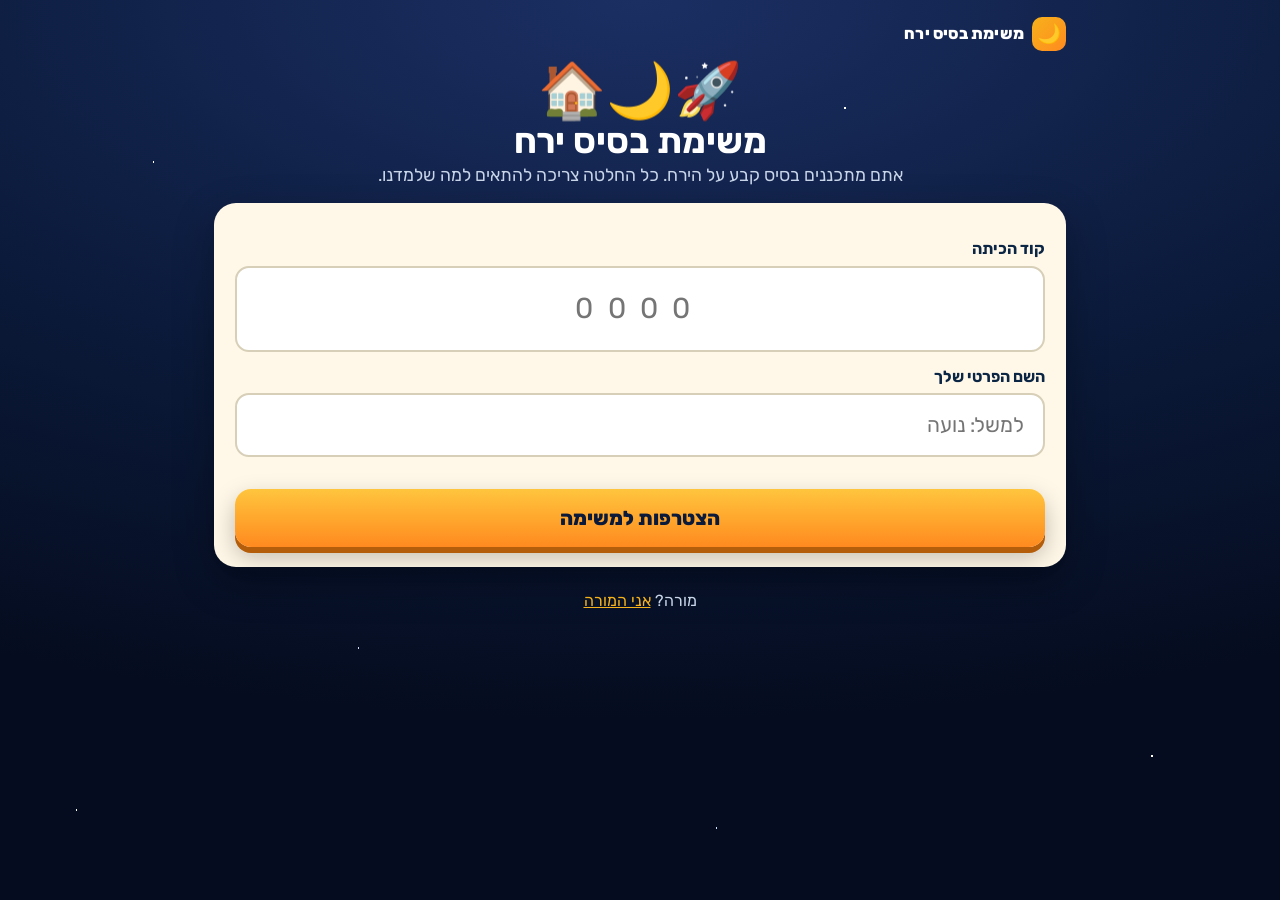
==== index.html @ 313924fa "משימת בסיס ירח – גרסת Google Sheets" ====
<!doctype html>
<html lang="he" dir="rtl">
<head>
<meta charset="utf-8">
<meta name="viewport" content="width=device-width, initial-scale=1, viewport-fit=cover">
<meta name="theme-color" content="#070f24">
<title>משימת בסיס ירח – משחק הירח</title>
<meta name="description" content="משחק לטאבלט על הירח: בוחרים אתר נחיתה, מזהים מופעים, מגינים מפני מטאוריטים, שורדים יום ולילה ומחשבים כבידה של שישית.">
<meta property="og:title" content="משימת בסיס ירח">
<meta property="og:description" content="כל תלמיד מתכנן בסיס קבע על הירח, ומחליט על פי מה שלמד.">
<link rel="icon" href="data:image/svg+xml,%3Csvg xmlns='http://www.w3.org/2000/svg' viewBox='0 0 100 100'%3E%3Ctext y='.9em' font-size='90'%3E%F0%9F%8C%99%3C/text%3E%3C/svg%3E">
<link rel="preload" href="fonts/Rubik.ttf" as="font" type="font/ttf" crossorigin>
<link rel="stylesheet" href="styles.css">
</head>
<body class="space">
<div class="s-wrap">
  <header class="s-top">
    <div class="brand"><span class="logo" aria-hidden="true">🌙</span><span>משימת בסיס ירח</span></div>
    <div class="chip-pts" id="ptsChip" hidden><span id="whoName"></span> · <span id="ptsVal">0</span> נק׳</div>
  </header>
  <div class="steps" id="steps" hidden aria-hidden="true"></div>
  <main id="app">
    <!-- JOIN -->
    <section class="screen" id="scr-join">
      <div class="hero center">
        <div class="big-emoji" aria-hidden="true">🚀🌙🏠</div>
        <h1>משימת בסיס ירח</h1>
        <p>אתם מתכננים בסיס קבע על הירח. כל החלטה צריכה להתאים למה שלמדנו.</p>
      </div>
      <form class="card" id="joinForm" novalidate>
        <label class="lbl" for="code">קוד הכיתה</label>
        <input class="field code-input" id="code" inputmode="numeric" pattern="[0-9]*" maxlength="4" autocomplete="off" placeholder="0000" required>
        <label class="lbl" for="name">השם הפרטי שלך</label>
        <input class="field" id="name" maxlength="14" autocomplete="given-name" placeholder="למשל: נועה" required>
        <p class="err" id="joinErr" role="alert"></p>
        <button class="btn wide" type="submit" id="joinBtn">הצטרפות למשימה</button>
      </form>
      <p class="small-link muted">מורה? <a href="teacher.html">אני המורה</a></p>
    </section>

    <!-- WAIT -->
    <section class="screen center" id="scr-wait" hidden>
      <div class="big-emoji" aria-hidden="true">👩‍🚀</div>
      <h1 style="margin:.2rem 0">שלום <span id="waitName"></span>!</h1>
      <div class="spinner" aria-hidden="true"></div>
      <p style="font-size:1.4rem;font-weight:700;margin:0">ספירה לאחור... מחכים למורה</p>
      <p class="muted">ברגע שהמורה יתחיל, המשימה תיפתח כאן.</p>
    </section>

    <!-- INTRO -->
    <section class="screen" id="scr-intro" hidden>
      <div class="card intro center">
        <span class="stage-tag" id="introTag">שלב 1 מתוך 6</span>
        <div class="big-emoji" id="introEmoji" style="margin-top:.6rem">📍</div>
        <h2 id="introTitle"></h2>
        <p id="introText"></p>
        <p id="introText2" style="color:#5a6b85"></p>
        <button class="btn wide" id="introGo" style="margin-top:1rem">יאללה, מתחילים!</button>
      </div>
    </section>

    <!-- QUESTION -->
    <section class="screen play" id="scr-q" hidden>
      <div class="bar"><span class="title" id="qTitle"></span><span class="meta" id="qMeta"></span></div>
      <div class="q-card card" id="qCard">
        <p class="q-text" id="qText"></p>
        <div class="visual" id="qVisual"></div>
        <div class="opts" id="qOpts"></div>
        <form class="num-row" id="qNum" hidden novalidate>
          <input class="field num-input" id="numIn" inputmode="decimal" autocomplete="off" aria-label="התשובה שלך">
          <span class="unit" id="numUnit"></span>
          <button class="btn" type="submit" id="numGo">בדיקה</button>
        </form>
        <div class="fb" id="qFb" hidden aria-live="polite"></div>
        <button class="btn wide" id="qNext" hidden>המשך ←</button>
      </div>
    </section>

    <!-- FACT CARD -->
    <section class="screen" id="scr-fact" hidden>
      <div class="card fact-card" id="factCard"></div>
    </section>

    <!-- REPORT / END -->
    <section class="screen" id="scr-end" hidden>
      <div class="card center report">
        <div class="big-emoji" aria-hidden="true">📋🌙</div>
        <h2 style="margin:.3rem 0" id="endTitle">דו״ח המשימה</h2>
        <div class="stars" id="endStars" aria-label=""></div>
        <p class="score-big" id="endScore">0</p>
        <p style="margin:0 0 .8rem;font-weight:700">נקודות</p>
        <div id="endReport"></div>
        <p style="font-size:1.35rem;font-weight:800;margin:1rem 0 0">חכו לסיכום של כל הכיתה על הלוח 👀</p>
      </div>
    </section>
  </main>
</div>
<script src="config.js"></script>
<script src="api.js"></script>
<script src="student.js"></script>
</body>
</html>
---- styles.css ----
@font-face{font-family:"Rubik";src:url("fonts/Rubik.ttf") format("truetype");font-weight:300 900;font-display:swap}
:root{--navy:#0b1a3a;--navy2:#13315c;--navy3:#1d4a80;--gold:#f6b21b;--orange:#ff8a1f;--cream:#fff8e8;--ink:#0b2545;--ok:#2fbf71;--bad:#ef5b5b;--sky:#8ec5ff;--glow:#ffe14d}
*{box-sizing:border-box}
html,body{margin:0;padding:0}
body{font-family:"Rubik",system-ui,-apple-system,"Segoe UI",Arial,sans-serif;background:radial-gradient(120% 80% at 50% 0%,#1a3f70 0%,var(--navy) 60%,#071a33 100%) fixed;color:#fff;min-height:100vh;min-height:100dvh;-webkit-tap-highlight-color:transparent;line-height:1.35}
button{font-family:inherit}
[hidden]{display:none!important}
a{color:var(--gold)}
:focus-visible{outline:3px solid var(--gold);outline-offset:3px}
.btn{appearance:none;border:0;border-radius:16px;background:linear-gradient(180deg,#ffc53d,var(--orange));color:var(--navy);font-weight:800;font-size:1.25rem;padding:.85em 1.4em;min-height:56px;cursor:pointer;box-shadow:0 6px 0 #b45d0a,0 10px 24px rgba(0,0,0,.25);transition:transform .08s,box-shadow .08s;touch-action:manipulation}
.btn:active{transform:translateY(4px);box-shadow:0 2px 0 #b45d0a,0 4px 10px rgba(0,0,0,.25)}
.btn[disabled]{opacity:.5;cursor:default}
.btn.ghostbtn{background:rgba(255,255,255,.12);color:#fff;box-shadow:inset 0 0 0 2px rgba(255,255,255,.35)}
.btn.wide{width:100%}
.brand{display:flex;align-items:center;gap:.5rem;font-weight:800;letter-spacing:.2px}
.brand .logo{width:34px;height:34px;border-radius:10px;background:linear-gradient(135deg,var(--gold),var(--orange));display:grid;place-items:center;color:var(--navy);font-size:1.2rem}
.muted{color:#c9d6ea}
.card{background:var(--cream);color:var(--ink);border-radius:22px;padding:1.3rem;box-shadow:0 14px 40px rgba(0,0,0,.3)}
input.field{width:100%;font:inherit;font-size:1.3rem;padding:.75em .9em;border-radius:14px;border:2px solid #d8cfb8;background:#fff;color:var(--ink);min-height:56px}
input.field:focus{border-color:var(--orange);outline:none;box-shadow:0 0 0 4px rgba(255,138,31,.25)}
label.lbl{display:block;font-weight:700;margin:.9rem 0 .35rem}
.err{color:#b3261e;font-weight:700;min-height:1.4em;margin:.6rem 0 0}

/* ===== student ===== */
.s-wrap{max-width:720px;margin:0 auto;padding:12px 14px 20px;min-height:100vh;min-height:100dvh;display:flex;flex-direction:column}
.s-top{display:flex;align-items:center;justify-content:space-between;gap:.5rem;min-height:44px}
.chip-pts{background:rgba(255,255,255,.12);border-radius:999px;padding:.3rem .8rem;font-weight:700;white-space:nowrap}
.screen{flex:1;display:flex;flex-direction:column;justify-content:center;gap:1rem;padding-top:8px}
.hero h1{font-size:2.2rem;margin:.2rem 0;line-height:1.1}
.hero p{margin:0;color:#c9d6ea;font-size:1.1rem}
.code-input{letter-spacing:.5em;text-align:center;font-weight:800;font-size:1.8rem!important;direction:ltr}
.small-link{text-align:center;margin-top:.4rem}
.center{text-align:center}
.spinner{width:64px;height:64px;border-radius:50%;border:7px solid rgba(255,255,255,.15);border-top-color:var(--gold);margin:1rem auto;animation:spin 1s linear infinite}
@keyframes spin{to{transform:rotate(360deg)}}
.big-emoji{font-size:3.4rem;line-height:1}
.stage-tag{display:inline-block;background:var(--gold);color:var(--navy);font-weight:800;border-radius:999px;padding:.2rem .8rem;font-size:.95rem}
.intro h2{font-size:1.9rem;margin:.5rem 0 .3rem}
.intro p{font-size:1.15rem;margin:.2rem 0}
.bar{display:flex;align-items:center;justify-content:space-between;gap:.5rem;font-weight:700;margin-bottom:4px}
.bar .title{font-size:1.05rem}
.bar .meta{font-size:.95rem;color:#ffe3a3;white-space:nowrap}
.play{justify-content:flex-start;gap:.6rem}

/* stage 1 */
.neuron-box{background:rgba(255,255,255,.06);border-radius:18px;padding:6px;border:1px solid rgba(255,255,255,.12)}
.neuron-box svg{display:block;width:100%;height:auto;max-height:48vh;touch-action:none}
.part path,.part line{fill:none;stroke:#4f6a91;stroke-width:6;stroke-linecap:round;stroke-linejoin:round;transition:stroke .4s}
.part circle.body,.part rect{fill:#2a4870;stroke:#4f6a91;stroke-width:3;transition:fill .4s,stroke .4s}
.part circle.nuc{fill:#3c5d88;stroke:none;transition:fill .4s}
.part circle.bulb{fill:#2a4870;stroke:#4f6a91;stroke-width:3;transition:fill .4s}
.part.on path,.part.on line{stroke:var(--sky)}
.part.on circle.body{fill:#5aa2ef;stroke:var(--sky)}
.part.on circle.nuc{fill:#173b6b}
.part.on rect{fill:#fff3cf;stroke:var(--gold)}
.part.on circle.bulb{fill:#ffb347;stroke:var(--orange)}
.zone circle{fill:rgba(246,178,27,.12);stroke:var(--gold);stroke-width:2.5;stroke-dasharray:6 5}
.zone text{fill:var(--gold);font-weight:800;font-size:20px;font-family:Rubik,sans-serif}
.zone line{stroke:var(--gold);stroke-width:1.5;stroke-dasharray:3 4;opacity:.7}
.zone.hot circle{fill:rgba(246,178,27,.4);stroke-dasharray:none}
.zone.done circle{display:none}
.zone .pill{display:none}
.zone.done .pill{display:block}
.zone .pill rect{fill:var(--ok);stroke:none}
.zone .pill text{fill:#fff;font-size:13px;font-weight:700}
.zone.done>text{display:none}
.zone.shake,.chip.shake{animation:shake .45s}
.zone{transform-box:fill-box;transform-origin:center}
@keyframes shake{0%,100%{transform:translateX(0)}20%{transform:translateX(-7px)}40%{transform:translateX(7px)}60%{transform:translateX(-5px)}80%{transform:translateX(5px)}}
.tray{display:flex;flex-wrap:wrap;gap:8px;justify-content:center}
.chip{background:#fff;color:var(--navy);border-radius:14px;padding:.6rem .85rem;font-weight:800;font-size:1.05rem;min-height:52px;display:flex;align-items:center;gap:.35rem;box-shadow:0 4px 0 #c8b98f;touch-action:none;user-select:none;-webkit-user-select:none;cursor:grab;border:3px solid transparent}
.chip.sel{border-color:var(--orange)}
.chip.used{visibility:hidden}
.chip.drag-ghost{position:fixed;z-index:50;pointer-events:none;transform:translate(-50%,-60%) scale(1.08) rotate(-2deg);box-shadow:0 12px 30px rgba(0,0,0,.45);opacity:.95;margin:0}
.role{min-height:3.2em;background:rgba(47,191,113,.16);border:1px solid rgba(47,191,113,.5);border-radius:14px;padding:.55rem .8rem;font-size:1.05rem;display:flex;align-items:center;gap:.5rem}
.role.idle{background:rgba(255,255,255,.06);border-color:rgba(255,255,255,.12);color:#c9d6ea}
.role.bad{background:rgba(239,91,91,.16);border-color:rgba(239,91,91,.55)}
.role.pop{animation:pop .35s}
@keyframes pop{0%{transform:scale(.94)}60%{transform:scale(1.03)}100%{transform:scale(1)}}

/* stage 2/3 */
.route-box{background:rgba(0,0,0,.18);border-radius:18px;border:1px solid rgba(255,255,255,.12);position:relative;flex:1;min-height:0;display:flex;align-items:center;justify-content:center;touch-action:manipulation}
.route-box svg{display:block;width:100%;height:100%;max-height:calc(100dvh - 250px);min-height:300px}
.r-n path,.r-n line{fill:none;stroke:var(--sky);stroke-width:5;stroke-linecap:round;stroke-linejoin:round}
.r-n circle.body{fill:#5aa2ef;stroke:var(--sky);stroke-width:3}
.r-n circle.nuc{fill:#173b6b}
.r-n circle.bulb{fill:#ffb347;stroke:var(--orange);stroke-width:2}
.r-n rect.my{fill:#fff3cf;stroke:var(--gold);stroke-width:2}
.dmg rect.my{fill:#7d7564;stroke:#a89c80;stroke-dasharray:4 3;opacity:.75}
.dmg .crack{stroke:#2a2a2a;stroke-width:2;fill:none}
.lbl-s{fill:#c9d6ea;font-size:12px;font-weight:600;font-family:Rubik,sans-serif}
.gate circle.ring{fill:none;stroke:var(--gold);stroke-width:3;opacity:.35}
.gate text{fill:#ffe3a3;font-size:11px;font-weight:700;font-family:Rubik,sans-serif;opacity:.65}
.gate.near circle.ring,.gate.wait circle.ring{opacity:1;stroke-width:4;animation:glow .5s ease-in-out infinite alternate}
.gate.near text,.gate.wait text{opacity:1}
.gate.passed circle.ring{stroke:var(--ok);opacity:.9;animation:none}
.gate.off circle.ring{opacity:.15!important;animation:none}
@keyframes glow{from{filter:drop-shadow(0 0 2px #ffcf4d)}to{filter:drop-shadow(0 0 9px #ffcf4d)}}
.muscle{transform-box:fill-box;transform-origin:50% 50%;transition:transform .25s}
.muscle ellipse{fill:#e8746a;stroke:#ffb3a8;stroke-width:3}
.muscle path{stroke:#b84b42;stroke-width:2;fill:none;opacity:.7}
.muscle.flex{animation:flex 1s ease-in-out}
@keyframes flex{0%,100%{transform:scale(1,1)}35%,65%{transform:scale(var(--fx,1.35),var(--fy,.72))}}
.fly{font-size:14px;font-weight:800;font-family:Rubik,sans-serif;paint-order:stroke;stroke:#0b2545;stroke-width:3px;animation:fly 1s ease-out forwards}
@keyframes fly{from{opacity:1;transform:translateY(0)}to{opacity:0;transform:translateY(-26px)}}
.tap{width:100%;min-height:78px;font-size:1.6rem;border-radius:20px}
.tap.hit{animation:pop .2s}
.status-line{min-height:1.6em;text-align:center;font-weight:700;font-size:1.1rem}
.status-line.good{color:#7ff0b0}.status-line.bad{color:#ffb0b0}
.strength{display:flex;align-items:center;gap:.5rem;font-size:.95rem;font-weight:700}
.strength .track{flex:1;height:12px;background:rgba(255,255,255,.15);border-radius:99px;overflow:hidden}
.strength .fill{display:block;height:100%;background:linear-gradient(90deg,var(--ok),#ffd23f);width:100%;transition:width .3s}
.oneway{font-size:.95rem;text-align:center;color:#ffe3a3;font-weight:700}

/* results */
.compare{display:grid;gap:.6rem;margin:.6rem 0}
.cmp-row{display:grid;grid-template-columns:5.5em 1fr 4.5em;align-items:center;gap:.5rem;font-weight:700}
.cmp-track{height:22px;background:#eadfc6;border-radius:99px;overflow:hidden}
.cmp-fill{height:100%;border-radius:99px}
.stars{font-size:3rem;letter-spacing:.15em;text-align:center}
.score-big{font-size:3rem;font-weight:900;text-align:center;color:var(--orange);margin:0}
.conclusion{background:#fff0cc;border-radius:14px;padding:.7rem .9rem;font-weight:700;border-inline-start:6px solid var(--orange)}

/* ===== teacher ===== */
.t-wrap{max-width:1800px;margin:0 auto;padding:18px 26px 30px;min-height:100vh}
.t-top{display:flex;align-items:center;justify-content:space-between;gap:1rem;flex-wrap:wrap;margin-bottom:14px}
.t-top .brand{font-size:1.5rem}
.t-actions{display:flex;gap:.7rem;flex-wrap:wrap;align-items:center}
.t-home{display:grid;place-items:center;min-height:70vh;text-align:center}
.t-home h1{font-size:3rem;margin:.3rem 0}
.lobby{display:grid;grid-template-columns:minmax(300px,520px) 1fr;gap:26px;align-items:start}
.join-card{text-align:center}
.join-card .qr{background:#fff;border-radius:16px;padding:12px;display:inline-block;line-height:0}
.join-card .qr svg{width:min(380px,70vw);height:auto}
.code-huge{font-size:clamp(4rem,9vw,8rem);font-weight:900;letter-spacing:.12em;direction:ltr;color:var(--navy);line-height:1;margin:.3rem 0}
.join-url{font-weight:700;direction:ltr;color:var(--navy3);font-size:1.15rem;word-break:break-all}
.names{display:flex;flex-wrap:wrap;gap:10px;align-content:flex-start}
.name-tag{background:#fff;color:var(--navy);font-weight:800;font-size:1.35rem;padding:.45rem 1rem;border-radius:999px;animation:pop .35s;border:0;cursor:pointer;font-family:inherit}
.name-tag:hover{background:#ffe1e1}
.count-big{font-size:2.2rem;font-weight:900}
.t-play{display:grid;grid-template-columns:1fr 360px;gap:22px;align-items:start}
.grid{display:grid;grid-template-columns:repeat(auto-fill,minmax(210px,1fr));gap:10px}
.st-card{background:rgba(255,255,255,.08);border:1px solid rgba(255,255,255,.14);border-radius:14px;padding:.55rem .7rem;display:grid;gap:.3rem}
.st-card.done{background:rgba(47,191,113,.18);border-color:rgba(47,191,113,.6)}
.st-card.away{opacity:.55}
.st-head{display:flex;justify-content:space-between;align-items:center;gap:.4rem;font-weight:800;font-size:1.25rem}
.st-head .nm{overflow:hidden;text-overflow:ellipsis;white-space:nowrap}
.st-meta{display:flex;justify-content:space-between;font-size:1.05rem;color:#dce6f5}
.pbar{height:10px;background:rgba(255,255,255,.15);border-radius:99px;overflow:hidden}
.pbar i{display:block;height:100%;background:linear-gradient(90deg,var(--gold),var(--orange));border-radius:99px;transition:width .6s}
.st-card.done .pbar i{background:var(--ok)}
.board{position:sticky;top:12px}
.board h2{margin:0 0 .6rem;font-size:1.5rem}
.board ol{list-style:none;margin:0;padding:0;display:grid;gap:8px}
.board li{display:grid;grid-template-columns:2.2em 1fr auto;align-items:center;gap:.5rem;background:#fff;color:var(--navy);border-radius:14px;padding:.55rem .8rem;font-weight:800;font-size:1.25rem}
.board li .rk{background:var(--navy);color:var(--gold);border-radius:50%;width:1.8em;height:1.8em;display:grid;place-items:center;font-size:1rem}
.board li:nth-child(1) .rk{background:var(--gold);color:var(--navy)}
.board li .nm{overflow:hidden;text-overflow:ellipsis;white-space:nowrap}
.stats-mini{display:grid;grid-template-columns:repeat(3,1fr);gap:8px;margin-bottom:14px}
.stat{background:rgba(255,255,255,.08);border-radius:14px;padding:.5rem .7rem;text-align:center}
.stat b{display:block;font-size:1.8rem;color:var(--gold)}
.mini-join{display:flex;align-items:center;gap:12px;background:var(--cream);color:var(--navy);border-radius:16px;padding:10px 14px;margin-top:14px}
.mini-join .qr{background:#fff;line-height:0}
.mini-join .qr svg{width:110px;height:110px}
.mini-join .c{font-size:2.6rem;font-weight:900;direction:ltr;letter-spacing:.08em}
.final{display:grid;grid-template-columns:1.2fr 1fr;gap:26px;align-items:end}
.podium{display:grid;grid-template-columns:1fr 1fr 1fr;gap:14px;align-items:end;min-height:430px}
.pod{display:flex;flex-direction:column;align-items:center;gap:.4rem;animation:rise .8s ease-out both}
.pod .who{font-size:1.7rem;font-weight:900;text-align:center;word-break:break-word}
.pod .p{font-size:1.2rem;color:var(--gold);font-weight:800}
.pod .block{width:100%;border-radius:16px 16px 0 0;display:grid;place-items:center;font-size:3.4rem;font-weight:900;color:var(--navy)}
.pod.first .block{height:250px;background:linear-gradient(180deg,#ffd862,var(--gold))}
.pod.second .block{height:180px;background:linear-gradient(180deg,#e9eef5,#b8c4d4)}
.pod.third .block{height:130px;background:linear-gradient(180deg,#f2c39a,#d68a4f)}
.pod.first{animation-delay:.6s}.pod.second{animation-delay:.3s}
@keyframes rise{from{opacity:0;transform:translateY(40px)}to{opacity:1;transform:none}}
.summary h2{margin:0 0 .5rem;font-size:1.8rem}
.summary .cmp-row{grid-template-columns:7em 1fr 5em;font-size:1.25rem}
.summary .cmp-track{height:30px}
.big-concl{font-size:1.35rem}
@media (max-width:1000px){.lobby,.t-play,.final{grid-template-columns:1fr}.board{position:static}}
@media (max-width:420px){.hero h1{font-size:1.9rem}.chip{font-size:.98rem;padding:.55rem .7rem}}

/* ===== moon base additions ===== */
body.space{background:
  radial-gradient(1.5px 1.5px at 12% 18%,#fff 60%,transparent 61%),radial-gradient(1px 1px at 28% 72%,#cfe0ff 60%,transparent 61%),
  radial-gradient(1.5px 1.5px at 66% 12%,#fff 60%,transparent 61%),radial-gradient(1px 1px at 82% 44%,#fff 60%,transparent 61%),
  radial-gradient(1px 1px at 46% 36%,#dfe8ff 60%,transparent 61%),radial-gradient(1.5px 1.5px at 90% 84%,#fff 60%,transparent 61%),
  radial-gradient(1px 1px at 6% 90%,#fff 60%,transparent 61%),radial-gradient(1px 1px at 56% 92%,#cfe0ff 60%,transparent 61%),
  radial-gradient(120% 80% at 50% 0%,#1b2f63 0%,#0b1a3a 55%,#050c1f 100%);background-color:#050c1f;background-attachment:scroll}
html{background:#050c1f}
.s-wrap{max-width:880px}
.steps{display:flex;justify-content:center;gap:6px;margin:4px 0 2px}
.steps span{width:38px;height:38px;border-radius:50%;display:grid;place-items:center;background:rgba(255,255,255,.08);font-size:1.1rem;opacity:.55;border:2px solid transparent}
.steps span.done{background:rgba(47,191,113,.25);opacity:1}
.steps span.now{background:rgba(246,178,27,.25);border-color:var(--gold);opacity:1;transform:scale(1.1)}
.q-card{display:flex;flex-direction:column;gap:.8rem;padding:1.1rem 1.1rem 1.2rem}
.q-text{font-size:1.4rem;font-weight:700;margin:0;line-height:1.4}
.q-text.bonus{background:#fff0cc;border-radius:12px;padding:.5rem .7rem;border-inline-start:6px solid var(--gold)}
.visual{display:flex;justify-content:center}
.visual svg{width:100%;height:auto;max-height:46vh;border-radius:16px}
.map-svg{background:#0b1a3a;touch-action:manipulation}
.map-lbl{fill:#fff;font:700 19px Rubik,sans-serif}
.pin{cursor:pointer}
.pin circle{fill:var(--gold);stroke:#fff;stroke-width:4;filter:drop-shadow(0 3px 4px rgba(0,0,0,.5))}
.pin text{fill:var(--navy);font:900 24px Rubik,sans-serif;pointer-events:none}
.pin.sel circle{fill:var(--ok)}
.pin:focus-visible circle{stroke:var(--orange)}
.orbit-svg{background:#0b1a3a}
.sun-lbl{fill:#5a3a00;font:800 15px Rubik,sans-serif}.earth-lbl{fill:#cfe0ff;font:700 14px Rubik,sans-serif}
.note-lbl{fill:#9fb3d4;font:500 13px Rubik,sans-serif}.pos-lbl{fill:var(--gold);font:900 20px Rubik,sans-serif}
.crater-svg{background:#0b1a3a}.cr-lbl{fill:#fff;font:700 17px Rubik,sans-serif}
.pic-emoji{font-size:3.6rem;line-height:1.2;text-align:center;letter-spacing:.05em;direction:ltr;background:#0b1a3a;border-radius:16px;padding:.6rem 1rem;width:100%}
.thermo{display:grid;grid-template-columns:1fr 1fr;gap:10px;width:100%}
.thermo div{border-radius:16px;padding:.7rem;text-align:center;font-weight:700;font-size:1.2rem}
.thermo b{font-size:1.6rem;direction:ltr;display:inline-block}
.t-day{background:linear-gradient(180deg,#ffd166,#ff8a1f);color:#4a2400}.t-night{background:linear-gradient(180deg,#1d3a78,#0b1a3a);color:#dce8ff}
.opts{display:grid;gap:10px}
.opts.grid4{grid-template-columns:repeat(2,1fr)}
.opt{appearance:none;font:inherit;font-size:1.2rem;font-weight:700;text-align:start;background:#fff;color:var(--navy);border:3px solid #d8cfb8;border-radius:16px;padding:.8rem 1rem;min-height:64px;display:flex;align-items:center;gap:.7rem;cursor:pointer;box-shadow:0 4px 0 #c8b98f;touch-action:manipulation;transition:transform .08s}
.opt:active{transform:translateY(3px);box-shadow:0 1px 0 #c8b98f}
.grid4 .opt{flex-direction:column;justify-content:center;text-align:center;gap:.3rem}
.opt[disabled]{cursor:default}
.opt.ok{background:#dcf7e8;border-color:var(--ok);box-shadow:0 4px 0 #23965a}
.opt.bad{background:#ffe2e0;border-color:var(--bad);box-shadow:0 4px 0 #b3443f}
.opt.mid{background:#fff1cc;border-color:var(--gold);box-shadow:0 4px 0 #c08a10}
.opt.dim{opacity:.5}
.opt.chosen{outline:4px solid var(--navy);outline-offset:2px}
.moon-ico{flex:0 0 auto}
.order .opt.ord{position:relative}
.ord-n{flex:0 0 2.2em;height:2.2em;border-radius:50%;background:#eee6d2;display:grid;place-items:center;font-weight:900;font-size:1.1rem}
.opt.picked .ord-n{background:var(--gold)}
.ord-y{margin-inline-start:auto;font-weight:800;color:#3b4b66;white-space:nowrap}
.ord-hint{margin:.2rem 0 0;color:#5a6b85;font-weight:600;text-align:center}
.num-row{display:flex;gap:10px;align-items:center}
.num-input{font-size:2rem!important;text-align:center;font-weight:800;direction:ltr;max-width:200px}
.num-input.ok{border-color:var(--ok);background:#dcf7e8}.num-input.bad{border-color:var(--bad);background:#ffe2e0}
.unit{font-size:1.4rem;font-weight:800}
.num-row .btn{flex:1}
.fb{border-radius:16px;padding:.8rem 1rem;font-size:1.15rem;line-height:1.45;animation:pop .35s}
.fb p{margin:.35rem 0}
.fb.good{background:#dcf7e8;border-inline-start:7px solid var(--ok)}
.fb.mid{background:#fff1cc;border-inline-start:7px solid var(--gold)}
.fb.bad{background:#ffe9e7;border-inline-start:7px solid var(--bad)}
.fb-head{font-size:1.35rem;font-weight:900;display:flex;justify-content:space-between;gap:.5rem;flex-wrap:wrap}
.fb-pts{color:#3b4b66;font-size:1.05rem}
.why{color:#24344f}
.fact-in{background:#0b1a3a;color:#fff;border-radius:16px;padding:.8rem 1rem;width:100%}
.fact-h{font-weight:900;font-size:1.35rem;color:var(--gold);margin-bottom:.3rem}
.facts{list-style:none;margin:0;padding:0;display:grid;gap:.55rem}
.facts li{display:flex;gap:.6rem;align-items:flex-start;font-size:1.15rem;line-height:1.45}
.fe{font-size:1.6rem;flex:0 0 auto;line-height:1.1}
.fly-pts{position:fixed;top:64px;inset-inline-end:24px;font-size:2rem;font-weight:900;z-index:60;animation:flyup 1.2s ease-out forwards;pointer-events:none;text-shadow:0 2px 8px rgba(0,0,0,.6)}
.fly-pts.good{color:#7ff0b0}.fly-pts.mid{color:var(--gold)}.fly-pts.bad{color:#ffb0b0}
@keyframes flyup{from{opacity:1;transform:translateY(0)}to{opacity:0;transform:translateY(-40px)}}
.lot{display:grid;grid-template-columns:repeat(3,1fr);gap:8px;background:linear-gradient(180deg,#b9b9b2,#8a8a84);border-radius:18px;padding:10px;margin-top:.8rem}
.slot{appearance:none;font:inherit;aspect-ratio:1.25;border-radius:14px;border:3px dashed rgba(255,255,255,.75);background:rgba(0,0,0,.12);color:#fff;font-size:2rem;font-weight:800;cursor:pointer;display:flex;flex-direction:column;align-items:center;justify-content:center;gap:.1rem;touch-action:manipulation}
.slot.full{border-style:solid;background:rgba(11,26,58,.85)}
.slot small,.mod small{font-size:.9rem;font-weight:700}
.se{font-size:2.2rem;line-height:1}
.tray2{display:grid;grid-template-columns:repeat(3,1fr);gap:8px;margin-top:10px}
.mod{appearance:none;font:inherit;background:#fff;border:3px solid #d8cfb8;border-radius:14px;padding:.5rem .3rem;min-height:84px;display:flex;flex-direction:column;align-items:center;justify-content:center;gap:.2rem;color:var(--navy);cursor:pointer;box-shadow:0 4px 0 #c8b98f;touch-action:manipulation}
.mod.sel{border-color:var(--orange);background:#fff1cc;transform:translateY(-3px)}
.mod.used{opacity:.4}
.mod.locked{background:#e9e4d8;color:#8a8270;cursor:default;box-shadow:none}
.report .rep{display:grid;gap:8px;text-align:start;margin-top:.6rem}
.rep-row{display:grid;grid-template-columns:2.4em 1fr auto;gap:.5rem;align-items:center;background:#fff;border-radius:14px;padding:.55rem .8rem}
.re{font-size:1.6rem}.rl b{display:block;font-size:1.1rem}.rl small{color:#4b5a74;font-weight:600;font-size:1rem}
.rs{font-weight:900;font-size:1.25rem;color:var(--navy)}
.mini-lot{display:grid;grid-template-columns:repeat(3,52px);gap:5px;justify-content:center;background:#9c9c95;border-radius:12px;padding:6px;width:max-content;margin:.2rem auto .4rem}
.mini-lot span{height:44px;border-radius:8px;background:rgba(0,0,0,.12);display:grid;place-items:center;font-size:1.7rem}
.stats8{grid-template-columns:repeat(8,1fr)}
.stats8 .stat{font-size:.95rem;padding:.4rem .2rem}
.stats8 .stat b{font-size:1.5rem}
.dist .cmp-row{grid-template-columns:9em 1fr 3.5em;font-size:1.15rem}
.dist .cmp-track{height:24px}
@media (max-width:560px){
  .q-text{font-size:1.2rem}.opt{font-size:1.08rem;min-height:56px;padding:.65rem .8rem}
  .pic-emoji{font-size:2.8rem}.facts li{font-size:1.05rem}
  .tray2{grid-template-columns:repeat(3,1fr)}.mod small{font-size:.78rem}.se{font-size:1.8rem}
  .steps span{width:32px;height:32px;font-size:.95rem}
  .fb{font-size:1.05rem}
}
@media (max-width:1000px){.stats8{grid-template-columns:repeat(4,1fr)}}

.stars{color:var(--gold)}
.visual .pic-emoji svg.moon-ico{width:1.1em;height:1.1em;max-height:none;vertical-align:middle;border-radius:0}
.fly-pts{direction:ltr}
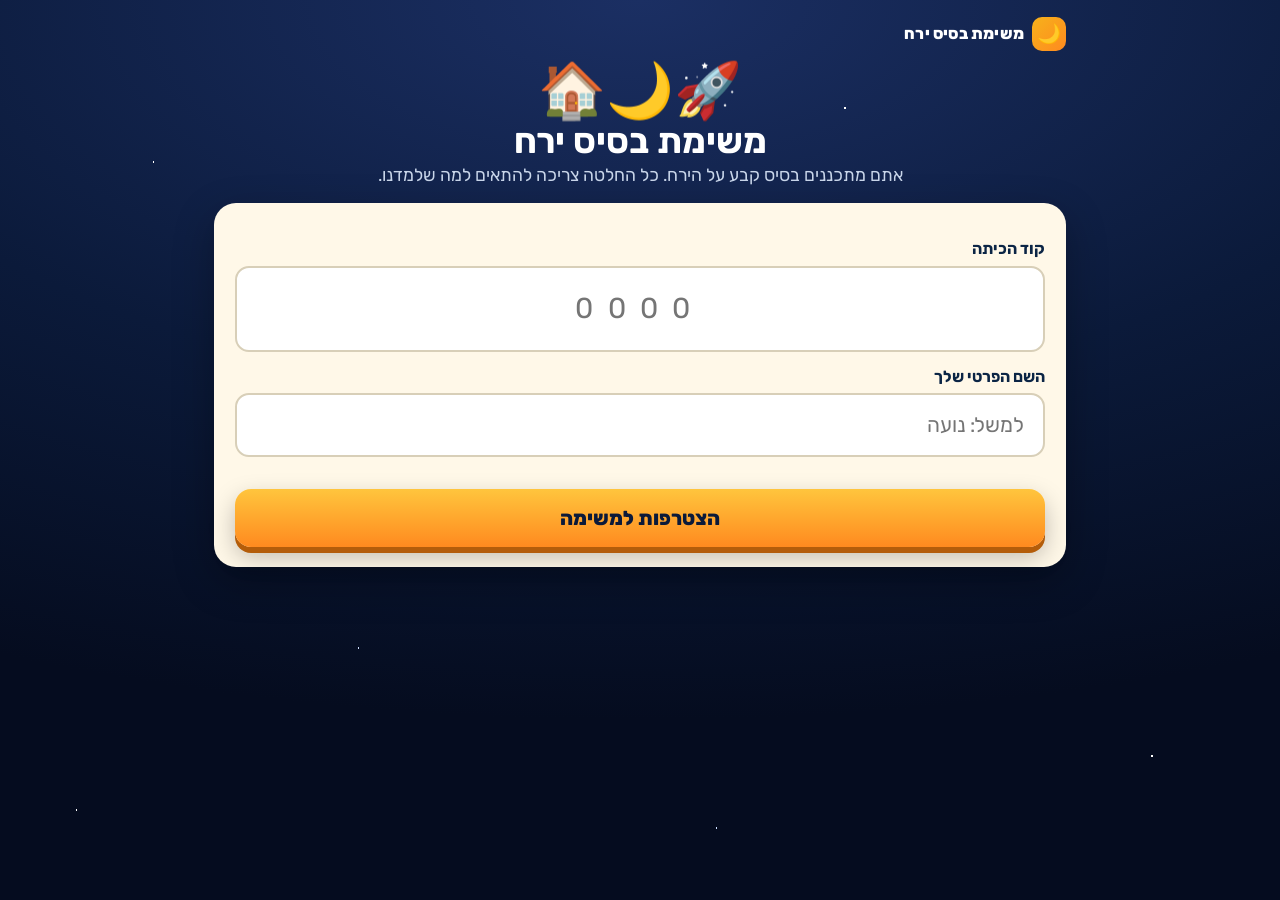
==== commit 49409d3e: "הסרת הקישור 'אני המורה' ממסך התלמידים" ====
--- a/index.html
+++ b/index.html
@@ -35,7 +35,6 @@
         <p class="err" id="joinErr" role="alert"></p>
         <button class="btn wide" type="submit" id="joinBtn">הצטרפות למשימה</button>
       </form>
-      <p class="small-link muted">מורה? <a href="teacher.html">אני המורה</a></p>
     </section>
 
     <!-- WAIT -->
